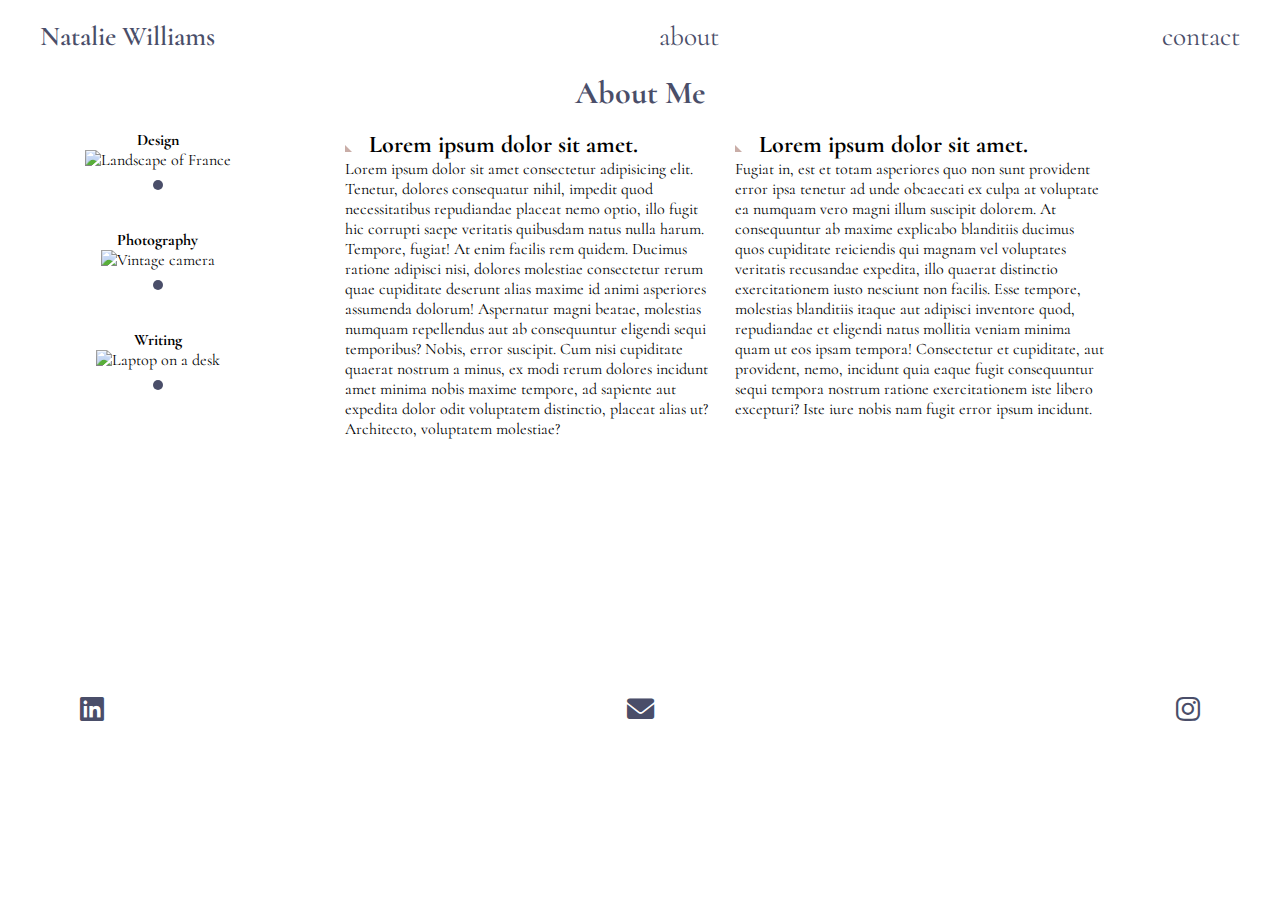
==== about.html @ a3a56aa0 "draft" ====
<!DOCTYPE html>
<html lang="zxx">
  <head>
    <meta charset="UTF-8" />
    <meta http-equiv="X-UA-Compatible" content="IE=edge" />
    <meta name="viewport" content="width=device-width, initial-scale=1.0" />
    <meta name="language" content="EN" />
    <meta name="index" content="noindex" />
    <meta
      name="keywords"
      content="portfolio, design, photography, writing, social-media, marketing"
    />
    <meta
      name="description"
      content="a portfolio for the work of Natalie Williams"
    />
    <title>Natalie Williams</title>
    <link rel="stylesheet" href="./assessts/css/main.css" />
    <link rel="icon" href="./assessts/images/favicon.png" />
  </head>

  <body class="about">
    <header>
      <nav>
        <ul class="navigation">
          <li class="name"><a href="./index.html">natalie williams</a></li>
          <li><a href="./about.html">about</a></li>
          <li><a href="./contact.html">contact</a></li>
          </li>
        </ul>
      </nav>
      <h1>about me</h1>
    </header>

    <aside class="sidebar">
      <div>
        <h4>Design</h4>
        <img
          src="https://picsum.photos/id/420/200/100"
          alt="Landscape of France"
        />
      </div>
      <div>
        <h4>Photography</h4>
        <img src="https://picsum.photos/id/250/200/100" alt="Vintage camera" />
      </div>
      <div>
        <h4>Writing</h4>
        <img src="https://picsum.photos/id/2/200/100" alt="Laptop on a desk" />
      </div>
    </aside>

    <section class="content">
      <div class="container">
        <div class="col-6">
          <h2>Lorem ipsum dolor sit amet.</h2>
          <p>
            Lorem ipsum dolor sit amet consectetur adipisicing elit. Tenetur,
            dolores consequatur nihil, impedit quod necessitatibus repudiandae
            placeat nemo optio, illo fugit hic corrupti saepe veritatis
            quibusdam natus nulla harum. Tempore, fugiat! At enim facilis rem
            quidem. Ducimus ratione adipisci nisi, dolores molestiae consectetur
            rerum quae cupiditate deserunt alias maxime id animi asperiores
            assumenda dolorum! Aspernatur magni beatae, molestias numquam
            repellendus aut ab consequuntur eligendi sequi temporibus? Nobis,
            error suscipit. Cum nisi cupiditate quaerat nostrum a minus, ex modi
            rerum dolores incidunt amet minima nobis maxime tempore, ad sapiente
            aut expedita dolor odit voluptatem distinctio, placeat alias ut?
            Architecto, voluptatem molestiae?
          </p>
        </div>
        <div class="col-6">
          <h2>Lorem ipsum dolor sit amet.</h2>
          <p>
            Fugiat in, est et totam asperiores quo non sunt provident error ipsa
            tenetur ad unde obcaecati ex culpa at voluptate ea numquam vero
            magni illum suscipit dolorem. At consequuntur ab maxime explicabo
            blanditiis ducimus quos cupiditate reiciendis qui magnam vel
            voluptates veritatis recusandae expedita, illo quaerat distinctio
            exercitationem iusto nesciunt non facilis. Esse tempore, molestias
            blanditiis itaque aut adipisci inventore quod, repudiandae et
            eligendi natus mollitia veniam minima quam ut eos ipsam tempora!
            Consectetur et cupiditate, aut provident, nemo, incidunt quia eaque
            fugit consequuntur sequi tempora nostrum ratione exercitationem iste
            libero excepturi? Iste iure nobis nam fugit error ipsum incidunt.
          </p>
        </div>
      </div>
      <iframe
        class="video"
        width="400"
        height="200"
        src="https://www.youtube.com/embed/4VX6Nh6YLYk"
        title="YouTube video player"
        frameborder="0"
        allow="accelerometer; autoplay; clipboard-write; encrypted-media; gyroscope; picture-in-picture"
        allowfullscreen
      ></iframe>
    </section>

    <footer>
      <ul class="navigation">
        <li>
          <a
            href="https://www.linkedin.com/in/natalie-williams-06b2761a2"
            target="_blank"
            ><i class="fab fa-linkedin"></i
          ></a>
        </li>
        <li>
          <a href="mailto:natw805@gmail.com"><i class="fas fa-envelope"></i></a>
        </li>
        <li>
          <a
            href="https://www.instagram.com/_nataliegrace__/?hl=en"
            target="_blank"
            ><i class="fab fa-instagram"></i
          ></a>
        </li>
      </ul>
    </footer>
  </body>
</html>
---- assessts/css/main.css ----
@import url("https://cdnjs.cloudflare.com/ajax/libs/font-awesome/6.0.0-beta3/css/all.min.css");
@import url("https://fonts.googleapis.com/css2?family=Cormorant:ital,wght@0,300;0,400;0,500;0,600;0,700;1,300;1,400;1,500;1,600;1,700&display=swap");
@import url("./components.css");
@import url("./layout.css");
@import url("./typography.css");

*,
*::after,
*::before {
  margin: 0;
  padding: 0;
  box-sizing: border-box;
}

html, 
body {
  height: 100%;
}
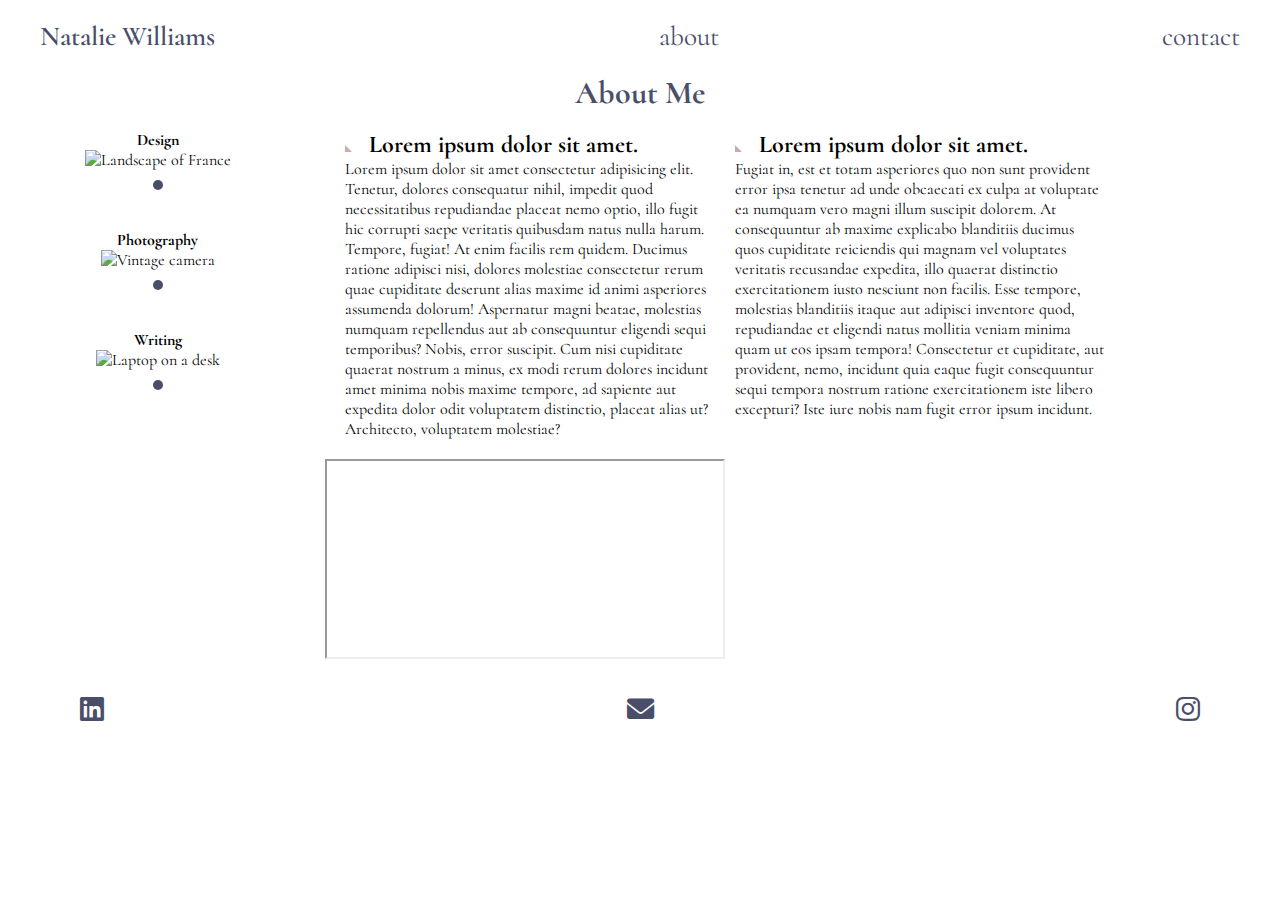
==== commit ff886f14: "final" ====
--- a/about.html
+++ b/about.html
@@ -26,7 +26,6 @@
           <li class="name"><a href="./index.html">natalie williams</a></li>
           <li><a href="./about.html">about</a></li>
           <li><a href="./contact.html">contact</a></li>
-          </li>
         </ul>
       </nav>
       <h1>about me</h1>
@@ -92,7 +91,6 @@
         height="200"
         src="https://www.youtube.com/embed/4VX6Nh6YLYk"
         title="YouTube video player"
-        frameborder="0"
         allow="accelerometer; autoplay; clipboard-write; encrypted-media; gyroscope; picture-in-picture"
         allowfullscreen
       ></iframe>
